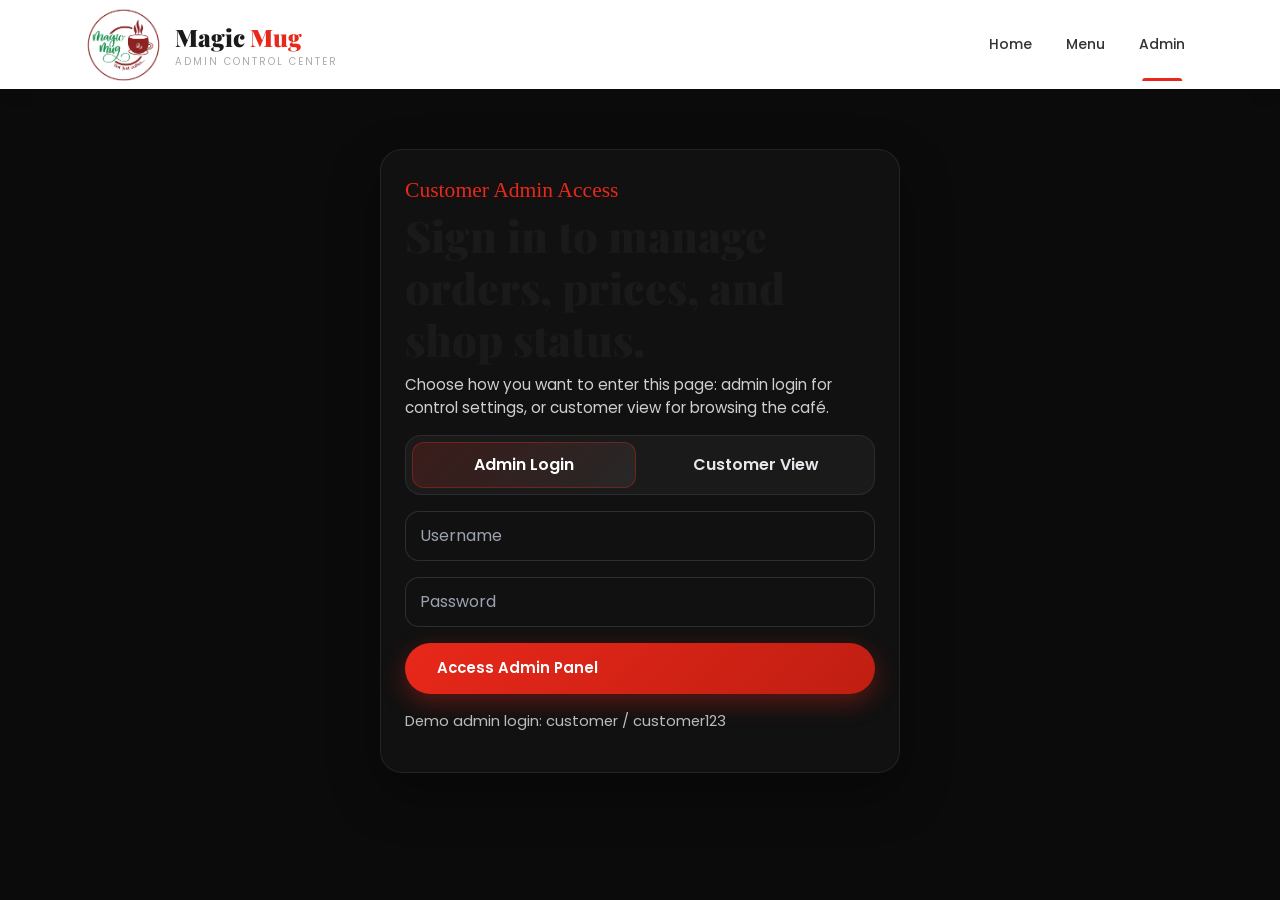
==== admin.html @ 4bcd158f "Describe changes" ====
<!DOCTYPE html>
<html lang="en">
   <head>
      <meta charset="UTF-8" />
      <meta name="viewport" content="width=device-width, initial-scale=1.0" />
      <title>Magic Mug Admin</title>
      <link rel="icon" href="./img/IMG_7950-removebg-preview.png" />
      <link href="https://fonts.googleapis.com/css2?family=Playfair+Display:wght@400;700;900&family=Poppins:wght@300;400;500;600;700&display=swap" rel="stylesheet" />
      <link href="css/bootstrap.min.css" rel="stylesheet" />
      <link href="css/style.css" rel="stylesheet" />
      <style>
         body { background: #0b0b0c; color: #f5f5f5; }
         .admin-shell { padding: 60px 0 120px; }
         .admin-card { background: rgba(18, 18, 18, 0.9); border: 1px solid rgba(255,255,255,0.08); border-radius: 22px; box-shadow: 0 20px 50px rgba(0,0,0,0.35); }
         .admin-card .card-body { padding: 24px; }
         .admin-chip { display:inline-flex; align-items:center; gap:10px; border-radius:999px; padding:10px 14px; font-weight:600; font-size:.95rem; }
         .admin-chip.open { background: rgba(74, 222, 128, 0.12); color: #d1fae5; border: 1px solid rgba(74, 222, 128, 0.35); }
         .admin-chip.closed { background: rgba(248, 113, 113, 0.14); color: #fee2e2; border: 1px solid rgba(248, 113, 113, 0.35); }
         .price-grid { display:grid; gap:14px; }
         .price-item { display:grid; grid-template-columns:1fr auto auto; gap:12px; align-items:center; background: rgba(255,255,255,0.04); border:1px solid rgba(255,255,255,0.08); border-radius:18px; padding:12px; }
         .price-item label { font-size:.92rem; color:#ddd; margin:0; }
         .price-item input { max-width:140px; border-radius:12px; border:1px solid rgba(255,255,255,0.12); background:#111; color:#fff; padding:10px 12px; }
         .order-row { display:grid; grid-template-columns:1.2fr 1fr .8fr auto; gap:10px; align-items:center; padding:12px; border:1px solid rgba(255,255,255,0.08); border-radius:16px; background: rgba(255,255,255,0.04); margin-bottom:10px; }
         .tiny-note { color:#bbb; font-size:.92rem; }
         .login-wrap { display:grid; gap:18px; }
         .login-box { max-width:520px; margin:0 auto; }
         .login-toggle { display:grid; grid-template-columns:1fr 1fr; gap:8px; padding:6px; border-radius:16px; background:rgba(255,255,255,0.04); border:1px solid rgba(255,255,255,0.08); }
         .login-toggle button { border-radius:12px; border:1px solid transparent; background:transparent; color:#e5e7eb; padding:10px 12px; font-weight:600; }
         .login-toggle button.active { background:linear-gradient(135deg, rgba(232,40,26,.16), rgba(255,255,255,.06)); border-color:rgba(232,40,26,.35); color:#fff; }
         .login-input { border-radius:14px; border:1px solid rgba(255,255,255,0.12); background:#111; color:#fff; padding:12px 14px; }
         .login-input::placeholder { color:#9ca3af; }
         .login-hint { color:#cfcfcf; font-size:.95rem; }
      </style>
   </head>
   <body>
      <nav class="navbar navbar-expand-lg" id="nav">
         <div class="container">
            <a class="navbar-brand" href="index.html">
               <div class="blogo">
                  <div class="bico"><img src="./img/IMG_7950-removebg-preview.png" alt="" /></div>
                  <div>
                     <div class="bname">Magic<span> Mug</span></div>
                     <div class="bsub">Admin Control Center</div>
                  </div>
               </div>
            </a>
            <div class="collapse navbar-collapse justify-content-end" id="navmenu">
               <ul class="navbar-nav gap-2">
                  <li class="nav-item"><a class="nav-link" href="index.html#hero">Home</a></li>
                  <li class="nav-item"><a class="nav-link" href="index.html#menu">Menu</a></li>
                  <li class="nav-item"><a class="nav-link active" href="admin.html">Admin</a></li>
               </ul>
            </div>
         </div>
      </nav>

      <section class="admin-shell">
         <div class="container">
            <div id="loginView" class="login-wrap">
               <div class="admin-card login-box">
                  <div class="card-body">
                     <span class="slbl">Customer Admin Access</span>
                     <h2 class="stitle mb-2">Sign in to manage orders, prices, and shop status.</h2>
                     <p class="login-hint mb-3">Choose how you want to enter this page: admin login for control settings, or customer view for browsing the café.</p>
                     <div class="login-toggle mb-3">
                        <button id="modeAdminBtn" class="active" type="button">Admin Login</button>
                        <button id="modeCustomerBtn" type="button">Customer View</button>
                     </div>
                     <div id="adminLoginBox">
                        <form id="loginForm" class="d-grid gap-3">
                           <input class="login-input" type="text" id="adminUsername" placeholder="Username" autocomplete="username" required />
                           <input class="login-input" type="password" id="adminPassword" placeholder="Password" autocomplete="current-password" required />
                           <button class="btn-red" type="submit">Access Admin Panel</button>
                        </form>
                        <p class="tiny-note mt-3 mb-0">Demo admin login: customer / customer123</p>
                     </div>
                     <div id="customerViewBox" hidden>
                        <p class="login-hint mb-3">Open the café storefront as a customer to browse the menu and place orders.</p>
                        <a class="btn-red d-inline-flex align-items-center" href="index.html"><i class="fas fa-store me-2"></i>Open Customer Page</a>
                     </div>
                     <p id="loginMessage" class="tiny-note mt-3 mb-0"></p>
                  </div>
               </div>
            </div>

            <div id="adminDashboard" hidden>
               <div class="d-flex justify-content-between align-items-center mb-3 flex-wrap gap-2">
                  <div>
                     <span class="slbl">Admin Dashboard</span>
                     <h2 class="stitle mb-1">Manage the shop, prices, and orders from one place.</h2>
                     <p class="mb-0" style="color:#cfcfcf;">Changes save in your browser and instantly affect the customer view on the main page.</p>
                  </div>
                  <button class="btn btn-outline-light" id="logoutBtn" type="button"><i class="fas fa-sign-out-alt"></i> Logout</button>
               </div>

               <div class="row g-4 align-items-start">
                  <div class="col-lg-8">
                     <div class="admin-card mb-4">
                        <div class="card-body">
                           <div id="statusPreview" class="admin-chip open"><i class="fas fa-store-alt"></i> <span>Shop is open for orders today</span></div>
                        </div>
                     </div>

                     <div class="admin-card mb-4">
                        <div class="card-body">
                           <h4 style="color:#fff; margin-bottom:12px;">Shop Status</h4>
                           <p class="tiny-note">Switch the storefront status instantly for customers.</p>
                           <div class="d-flex flex-wrap gap-3 mt-3">
                              <button class="btn-red" id="setOpenBtn" type="button"><i class="fas fa-check-circle"></i> Set Shop Open</button>
                              <button class="btn btn-outline-light" id="setClosedBtn" type="button"><i class="fas fa-times-circle"></i> Set Shop Closed</button>
                           </div>
                        </div>
                     </div>

                     <div class="admin-card">
                        <div class="card-body">
                           <div class="d-flex justify-content-between align-items-center mb-3 flex-wrap gap-2">
                              <div>
                                 <h4 style="color:#fff; margin-bottom:4px;">Menu Price Updates</h4>
                                 <p class="tiny-note mb-0">Update any item price and it will reflect on the menu immediately.</p>
                              </div>
                              <button class="btn btn-outline-light" id="resetPricesBtn" type="button">Reset to Default</button>
                           </div>
                           <div id="priceList" class="price-grid"></div>
                        </div>
                     </div>
                  </div>

                  <div class="col-lg-4">
                     <div class="admin-card">
                        <div class="card-body">
                           <h4 style="color:#fff; margin-bottom:6px;">Recent Orders</h4>
                           <p class="tiny-note">Orders are saved in your browser so you can review them from this panel.</p>
                           <div id="ordersList" class="mt-3"></div>
                        </div>
                     </div>
                  </div>
               </div>
            </div>
         </div>
      </section>

      <script src="js/bootstrap.bundle.min.js"></script>
      <script>
         const MENU_ITEMS = [
            { key: 'classic-smash-burger', title: 'Classic Smash Burger', defaultPrice: 14.99 },
            { key: 'margherita-royale', title: 'Margherita Royale', defaultPrice: 19.99 },
            { key: 'nashville-hot-chicken', title: 'Nashville Hot Chicken', defaultPrice: 12.99 },
            { key: 'loaded-fajita-wrap', title: 'Loaded Fajita Wrap', defaultPrice: 10.99 },
            { key: 'nutella-lava-cake', title: 'Nutella Lava Cake', defaultPrice: 8.99 },
            { key: 'truffle-mushroom-pasta', title: 'Truffle Mushroom Pasta', defaultPrice: 16.99 }
         ];
         const MENU_PRICE_KEY = 'magicMugMenuPrices';
         const SHOP_STATUS_KEY = 'magicMugShopStatus';
         const ORDERS_KEY = 'magicMugOrders';
         const ADMIN_SESSION_KEY = 'magicMugAdminSession';
         const ADMIN_CREDENTIALS = { username: 'customer', password: 'customer123' };

         function getMenuPrices() {
            try { return JSON.parse(localStorage.getItem(MENU_PRICE_KEY) || '{}'); } catch (e) { return {}; }
         }

         function saveMenuPrices(prices) {
            localStorage.setItem(MENU_PRICE_KEY, JSON.stringify(prices));
         }

         function updateStatusUI() {
            const status = localStorage.getItem(SHOP_STATUS_KEY) || 'open';
            const preview = document.getElementById('statusPreview');
            const open = status === 'open';
            preview.className = 'admin-chip ' + (open ? 'open' : 'closed');
            preview.innerHTML = '<i class="fas ' + (open ? 'fa-store-alt' : 'fa-door-closed') + '"></i> <span>' + (open ? 'Shop is open for orders today' : 'Shop is currently closed') + '</span>';
         }

         function isAdminLoggedIn() {
            return localStorage.getItem(ADMIN_SESSION_KEY) === 'true';
         }

         function showAdminPanel(show) {
            document.getElementById('loginView').hidden = show;
            document.getElementById('adminDashboard').hidden = !show;
         }

         function setMode(mode) {
            const adminBox = document.getElementById('adminLoginBox');
            const customerBox = document.getElementById('customerViewBox');
            const adminBtn = document.getElementById('modeAdminBtn');
            const customerBtn = document.getElementById('modeCustomerBtn');

            const isAdmin = mode === 'admin';
            adminBox.hidden = !isAdmin;
            customerBox.hidden = isAdmin;
            adminBtn.classList.toggle('active', isAdmin);
            customerBtn.classList.toggle('active', !isAdmin);
         }

         function handleLogin(event) {
            event.preventDefault();
            const username = document.getElementById('adminUsername').value.trim();
            const password = document.getElementById('adminPassword').value;
            const message = document.getElementById('loginMessage');

            if (username === ADMIN_CREDENTIALS.username && password === ADMIN_CREDENTIALS.password) {
               localStorage.setItem(ADMIN_SESSION_KEY, 'true');
               message.textContent = 'Access granted. Welcome back to the admin panel.';
               message.style.color = '#bbf7d0';
               showAdminPanel(true);
               updateStatusUI();
               renderPriceControls();
               renderOrders();
            } else {
               message.textContent = 'Incorrect username or password. Try customer / customer123.';
               message.style.color = '#fecaca';
            }
         }

         function logoutAdmin() {
            localStorage.removeItem(ADMIN_SESSION_KEY);
            document.getElementById('loginForm').reset();
            document.getElementById('loginMessage').textContent = '';
            showAdminPanel(false);
         }

         function renderPriceControls() {
            const prices = getMenuPrices();
            const priceList = document.getElementById('priceList');
            priceList.innerHTML = MENU_ITEMS.map(function(item) {
               const current = prices[item.key] ?? item.defaultPrice;
               return '<div class="price-item">' +
                  '<div><label for="price-' + item.key + '">' + item.title + '</label><div class="tiny-note">Default: $' + item.defaultPrice.toFixed(2) + '</div></div>' +
                  '<input type="number" min="1" step="0.01" id="price-' + item.key + '" value="' + current.toFixed(2) + '" />' +
                  '<button class="btn btn-outline-light btn-sm" type="button" onclick="saveSinglePrice(\'' + item.key + '\')">Save</button>' +
                  '</div>';
            }).join('');
         }

         function saveSinglePrice(key) {
            const input = document.getElementById('price-' + key);
            if (!input) return;
            const val = Number(input.value);
            const prices = getMenuPrices();
            prices[key] = isNaN(val) ? 0 : val;
            saveMenuPrices(prices);
            renderPriceControls();
            window.location.reload();
         }

         function renderOrders() {
            let orders = [];
            try { orders = JSON.parse(localStorage.getItem(ORDERS_KEY) || '[]'); } catch (e) {}
            const ordersList = document.getElementById('ordersList');
            if (!orders.length) {
               ordersList.innerHTML = '<div class="tiny-note">No orders yet. Once a customer checks out, the order will appear here.</div>';
               return;
            }
            ordersList.innerHTML = orders.map(function(order) {
               return '<div class="order-row">' +
                  '<div><strong>' + order.name + '</strong><div class="tiny-note">' + order.email + '</div></div>' +
                  '<div><div class="tiny-note">Order ID ' + order.id + '</div><div class="tiny-note">' + order.createdAt + '</div></div>' +
                  '<div><strong>$' + Number(order.total || 0).toFixed(2) + '</strong><div class="tiny-note">' + order.items.length + ' item(s)</div></div>' +
                  '<span class="admin-chip open" style="padding:6px 10px; font-size:.82rem;">Ready</span>' +
                  '</div>';
            }).join('');
         }

         document.getElementById('modeAdminBtn').addEventListener('click', function() { setMode('admin'); });
         document.getElementById('modeCustomerBtn').addEventListener('click', function() { setMode('customer'); });
         document.getElementById('loginForm').addEventListener('submit', handleLogin);
         document.getElementById('logoutBtn').addEventListener('click', logoutAdmin);

         document.getElementById('setOpenBtn').addEventListener('click', function() {
            localStorage.setItem(SHOP_STATUS_KEY, 'open');
            updateStatusUI();
         });

         document.getElementById('setClosedBtn').addEventListener('click', function() {
            localStorage.setItem(SHOP_STATUS_KEY, 'closed');
            updateStatusUI();
         });

         document.getElementById('resetPricesBtn').addEventListener('click', function() {
            localStorage.removeItem(MENU_PRICE_KEY);
            renderPriceControls();
         });

         setMode('admin');
         showAdminPanel(isAdminLoggedIn());
         updateStatusUI();
         renderPriceControls();
         renderOrders();
      </script>
   </body>
</html>
---- css/style.css ----
:root {
  --primary: #e8281a;
  --secondary: #f6a623;
  --dark: #1a1a1a;
  --green: #2d6a4f;
  --cream: #fff8f0;
  --cream2: #fef0dc;
  --light: #f9f5f0;
  --shadow: 0 8px 40px rgba(0, 0, 0, 0.1);
  --shadow-lg: 0 20px 60px rgba(0, 0, 0, 0.18);
}
* {
  margin: 0;
  padding: 0;
  box-sizing: border-box;
}
html {
  scroll-behavior: smooth;
}
body {
  font-family: "Poppins", sans-serif;
  color: #444;
  background: #fff;
  overflow-x: hidden;
}
h1,
h2,
h3,
h4,
h5 {
  font-family: "Playfair Display", serif;
  color: var(--dark);
}
a {
  text-decoration: none;
  transition: all 0.3s;
}
img {
  max-width: 100%;
}
::-webkit-scrollbar {
  width: 5px;
}
::-webkit-scrollbar-thumb {
  background: var(--primary);
  border-radius: 10px;
}

/* ===================== TOP BAR ===================== */
#topbar {
  background: #111;
  padding: 8px 0;
  font-size: 0.82rem;
}
#topbar span {
  color: white;
  margin-right: 16px;
}
#topbar span i {
  color: var(--secondary);
  margin-right: 5px;
}
#topbar .tsoc a {
  width: 27px;
  height: 27px;
  border-radius: 50%;
  background: rgba(255, 255, 255, 0.08);
  display: inline-flex;
  align-items: center;
  justify-content: center;
  color: #bbb;
  font-size: 0.75rem;
  margin-left: 5px;
  transition: 0.3s;
}
#topbar .tsoc a:hover {
  background: var(--primary);
  color: #fff;
}
.ttag {
  background: var(--primary);
  color: #fff;
  padding: 2px 10px;
  border-radius: 20px;
  font-size: 0.7rem;
  font-weight: 600;
  text-transform: uppercase;
}

/* ===================== NAVBAR ===================== */
#nav {
  background: #fff;
  position: sticky;
  top: 0;
  z-index: 990;
  box-shadow: 0 2px 20px rgba(0, 0, 0, 0.07);
  transition: 0.4s;
}
#nav.scrolled {
  box-shadow: 0 4px 30px rgba(0, 0, 0, 0.14);
}
.blogo {
  display: flex;
  align-items: center;
  gap: 10px;
}
.bico {
  width: 83px;
  height: 46px;

  
  display: flex;
  align-items: center;
  justify-content: center;
  font-size: 1.3rem;
 
}
.bname {
  font-family: "Playfair Display", serif;
  font-size: 1.5rem;
  font-weight: 900;
  color: var(--dark);
}
.bname span {
  color: var(--primary);
}
.bsub {
  font-size: 0.62rem;
  text-transform: uppercase;
  letter-spacing: 2px;
  color: #aaa;
}
.navbar-nav .nav-link {
  font-size: 0.87rem;
  font-weight: 500;
  color: #333 !important;
  padding: 26px 13px !important;
  position: relative;
}
.navbar-nav .nav-link::after {
  content: "";
  position: absolute;
  bottom: 0;
  left: 50%;
  transform: translateX(-50%);
  width: 0;
  height: 3px;
  background: var(--primary);
  border-radius: 3px 3px 0 0;
  transition: 0.3s;
}
.navbar-nav .nav-link:hover::after,
.navbar-nav .nav-link.active::after {
  width: 55%;
}
.navbar-nav .nav-link:hover {
  color: var(--primary) !important;
}
/* FIX 1 â€” Search btn in navbar */
#navSearchBtn {
  background: none;
  border: none;
  cursor: pointer;
  color: #555;
  font-size: 1rem;
  padding: 8px 10px;
  border-radius: 8px;
  transition: 0.3s;
}
#navSearchBtn:hover {
  background: rgba(232, 40, 26, 0.08);
  color: var(--primary);
}
.nav-cta {
  background: linear-gradient(135deg, var(--primary), #c01e12);
  color: #fff !important;
  border-radius: 8px;
  padding: 10px 20px !important;
  font-size: 0.84rem !important;
  font-weight: 600 !important;
  box-shadow: 0 4px 15px rgba(232, 40, 26, 0.3);
  margin-left: 6px;
}
.nav-cta::after {
  display: none !important;
}
.nav-cta:hover {
  transform: translateY(-2px);
  box-shadow: 0 8px 22px rgba(232, 40, 26, 0.4);
}

/* ===================== SECTION COMMONS ===================== */
section {
  padding: 88px 0;
}
.slbl {
  font-family: "Dancing Script", cursive;
  font-size: 1.35rem;
  color: var(--primary);
  display: block;
  margin-bottom: 4px;
}
.stitle {
  font-size: clamp(1.9rem, 4vw, 2.7rem);
  font-weight: 900;
  line-height: 1.2;
  margin-bottom: 12px;
}
.stitle span {
  color: var(--primary);
}
.sline {
  width: 58px;
  height: 4px;
  border-radius: 4px;
  background: linear-gradient(90deg, var(--primary), var(--secondary));
  margin: 0 auto 12px;
}
.sline.lft {
  margin-left: 0;
}
.sdesc {
  color: #777;
  font-size: 0.93rem;
  line-height: 1.8;
}
.btn-red {
  background: linear-gradient(135deg, var(--primary), #c01e12);
  color: #fff;
  border: none;
  border-radius: 50px;
  padding: 14px 32px;
  font-weight: 600;
  font-size: 0.93rem;
  box-shadow: 0 8px 24px rgba(232, 40, 26, 0.35);
  transition: 0.3s;
  display: inline-flex;
  align-items: center;
  gap: 9px;
  cursor: pointer;
  font-family: "Poppins", sans-serif;
}
.btn-red:hover {
  transform: translateY(-3px);
  box-shadow: 0 14px 34px rgba(232, 40, 26, 0.45);
  color: #fff;
}

/* ===================== HERO ===================== */
#hero {
  background: var(--cream);
  min-height: 92vh;
  display: flex;
  align-items: center;
  position: relative;
  overflow: hidden;
}
.hbgtxt {
  position: absolute;
  top: 50%;
  left: 50%;
  transform: translate(-50%, -50%);
  font-size: 22vw;
  font-weight: 900;
  font-family: "Playfair Display", serif;
  color: rgba(0, 0, 0, 0.04);
  pointer-events: none;
  white-space: nowrap;
}
.hs {
  position: absolute;
  border-radius: 50%;
}
.hs1 {
  width: 480px;
  height: 480px;
  background: radial-gradient(circle, rgba(232, 40, 26, 0.07), transparent 70%);
  top: -90px;
  right: -80px;
  animation: fsh 8s ease-in-out infinite;
}
.hs2 {
  width: 280px;
  height: 280px;
  background: radial-gradient(
    circle,
    rgba(246, 166, 35, 0.09),
    transparent 70%
  );
  bottom: -50px;
  left: 8%;
  animation: fsh 10s ease-in-out infinite reverse;
}
@keyframes fsh {
  0%,
  100% {
    transform: translateY(0);
  }
  50% {
    transform: translateY(-28px);
  }
}
.hbadge {
  display: inline-flex;
  align-items: center;
  gap: 8px;
  background: #fff;
  border-radius: 30px;
  padding: 6px 16px 6px 6px;
  box-shadow: 0 4px 20px rgba(0, 0, 0, 0.1);
  margin-bottom: 22px;
}
.hbadge .hbi {
  width: 30px;
  height: 30px;
  border-radius: 50%;
  background: linear-gradient(135deg, var(--primary), var(--secondary));
  display: flex;
  align-items: center;
  justify-content: center;
  color: #fff;
  font-size: 0.78rem;
}
.hbadge span {
  font-size: 0.76rem;
  font-weight: 600;
  color: var(--dark);
}
.htitle {
  font-size: clamp(2.7rem, 6vw, 4.8rem);
  font-weight: 900;
  line-height: 1.1;
  margin-bottom: 18px;
}
.htitle .hl {
  color: var(--primary);
  position: relative;
  display: inline-block;
}
.htitle .hl::before {
  content: "";
  position: absolute;
  bottom: 2px;
  left: 0;
  right: 0;
  height: 7px;
  background: rgba(232, 40, 26, 0.14);
  border-radius: 4px;
  z-index: -1;
}
.hdesc {
  font-size: 1rem;
  color: #666;
  line-height: 1.8;
  max-width: 470px;
  margin-bottom: 30px;
}
/* FIX 2 â€” Video play button */
.btn-play {
  display: inline-flex;
  align-items: center;
  gap: 12px;
  color: var(--dark);
  font-weight: 600;
  font-size: 0.9rem;
  padding: 10px 16px;
  transition: 0.3s;
  cursor: pointer;
}
.btn-play .pico {
  width: 48px;
  height: 48px;
  border-radius: 50%;
  background: #fff;
  display: flex;
  align-items: center;
  justify-content: center;
  box-shadow: 0 6px 20px rgba(0, 0, 0, 0.12);
  color: var(--primary);
  font-size: 0.95rem;
  transition: 0.3s;
  flex-shrink: 0;
}
.btn-play:hover .pico {
  background: var(--primary);
  color: #fff;
  transform: scale(1.1);
}
.btn-play:hover {
  color: var(--primary);
}
.hstats {
  display: flex;
  gap: 20px;
  flex-wrap: wrap;
  margin-top: 32px;
}
.hstat .snum {
  font-family: "Playfair Display", serif;
  font-size: 1.9rem;
  font-weight: 900;
  color: var(--dark);
  display: block;
  line-height: 1;
}
.hstat .snum em {
  color: var(--primary);
  font-style: normal;
}
.hstat small {
  font-size: 0.7rem;
  color: #aaa;
  text-transform: uppercase;
  letter-spacing: 1px;
}
.sdiv {
  width: 1px;
  background: #ddd;
  height: 38px;
  align-self: center;
}
.hcircle {
  width: 480px;
  height: 480px;
  border-radius: 50%;
  background: radial-gradient(circle at 40% 40%, #fff8f0, #ffe5c8);
  display: flex;
  align-items: center;
  justify-content: center;
  margin: 0 auto;
  position: relative;
  box-shadow: 0 28px 76px rgba(232, 40, 26, 0.14);
}
.hcircle img {
  width: 90%;
  height: 90%;
  object-fit: cover;
  border-radius: 50%;
}
.fcard {
  position: absolute;
  background: #fff;
  border-radius: 11px;
  padding: 10px 15px;
  box-shadow: var(--shadow);
  display: flex;
  align-items: center;
  gap: 9px;
}
.fcard.fc1 {
  top: 55px;
  left: -15px;
  animation: fltc 4s ease-in-out infinite;
}
.fcard.fc2 {
  bottom: 75px;
  right: -25px;
  animation: fltc 4s ease-in-out infinite 1.5s;
}
.fcard.fc3 {
  top: 38%;
  right: -45px;
  animation: fltc 4s ease-in-out infinite 0.8s;
}
@keyframes fltc {
  0%,
  100% {
    transform: translateY(0);
  }
  50% {
    transform: translateY(-9px);
  }
}
.fcoi {
  width: 34px;
  height: 34px;
  border-radius: 8px;
  display: flex;
  align-items: center;
  justify-content: center;
  font-size: 0.95rem;
}
.fcoi.r {
  background: rgba(232, 40, 26, 0.11);
  color: var(--primary);
}
.fcoi.y {
  background: rgba(246, 166, 35, 0.14);
  color: var(--secondary);
}
.fcoi.g {
  background: rgba(45, 106, 79, 0.11);
  color: var(--green);
}
.fcnum {
  font-weight: 700;
  font-size: 0.92rem;
  color: var(--dark);
  display: block;
  line-height: 1;
}
.fcsm {
  font-size: 0.66rem;
  color: #999;
}

/* ===================== MARQUEE ===================== */
.mqsec {
  background: var(--primary);
  padding: 13px 0;
  overflow: hidden;
}
.mqtrack {
  display: flex;
  gap: 38px;
  white-space: nowrap;
  animation: mqrun 22s linear infinite;
}
.mqitem {
  display: inline-flex;
  align-items: center;
  gap: 10px;
  color: #fff;
  font-size: 0.86rem;
  font-weight: 500;
}
.mqitem i {
  color: rgba(255, 255, 255, 0.55);
  font-size: 0.55rem;
}
@keyframes mqrun {
  from {
    transform: translateX(0);
  }
  to {
    transform: translateX(-50%);
  }
}

/* ===================== CATEGORY ===================== */
#category {
  background: var(--cream);
}
.catcard {
  background: #fff;
  border-radius: 15px;
  padding: 22px 14px;
  text-align: center;
  cursor: pointer;
  transition: 0.4s;
  box-shadow: 0 4px 18px rgba(0, 0, 0, 0.06);
  border: 2px solid transparent;
}
.catcard:hover,
.catcard.active {
  transform: translateY(-7px);
  box-shadow: 0 14px 38px rgba(232, 40, 26, 0.14);
  border-color: var(--primary);
}
.catimg {
  width: 86px;
  height: 86px;
  border-radius: 50%;
  object-fit: cover;
  margin: 0 auto 12px;
  display: block;
  transition: 0.4s;
}
.catcard:hover .catimg {
  transform: scale(1.1) rotate(-4deg);
}
.catnm {
  font-size: 0.86rem;
  font-weight: 600;
  color: var(--dark);
  margin-bottom: 3px;
}
.catct {
  font-size: 0.73rem;
  color: #bbb;
}

/* ===================== ABOUT ===================== */
#about {
  background: #fff;
}
.astack {
  position: relative;
}
.amain {
  border-radius: 18px;
  overflow: hidden;
  box-shadow: var(--shadow-lg);
}
.amain img {
  width: 100%;
  height: 440px;
  object-fit: cover;
  display: block;
}
.asm {
  position: absolute;
  bottom: -26px;
  right: -26px;
  width: 170px;
  height: 170px;
  border-radius: 14px;
  overflow: hidden;
  border: 5px solid #fff;
  box-shadow: var(--shadow);
}
.asm img {
  width: 100%;
  height: 100%;
  object-fit: cover;
}
.aexp {
  position: absolute;
  top: 28px;
  left: -16px;
  background: var(--primary);
  color: #fff;
  border-radius: 14px;
  padding: 18px 22px;
  text-align: center;
  box-shadow: 0 10px 28px rgba(232, 40, 26, 0.4);
}
.aexp .anum {
  font-family: "Playfair Display", serif;
  font-size: 2.3rem;
  font-weight: 900;
  line-height: 1;
  display: block;
}
.aexp small {
  font-size: 0.7rem;
  opacity: 0.9;
}
.fti {
  display: flex;
  align-items: flex-start;
  gap: 13px;
  margin-bottom: 18px;
}
.ftico {
  width: 46px;
  height: 46px;
  border-radius: 11px;
  flex-shrink: 0;
  display: flex;
  align-items: center;
  justify-content: center;
  font-size: 1.15rem;
  transition: 0.3s;
}
.ftico.r {
  background: rgba(232, 40, 26, 0.1);
  color: var(--primary);
}
.ftico.y {
  background: rgba(246, 166, 35, 0.11);
  color: var(--secondary);
}
.ftico.g {
  background: rgba(45, 106, 79, 0.1);
  color: var(--green);
}
.fti:hover .ftico {
  transform: scale(1.1);
}
.fti h6 {
  font-size: 0.9rem;
  font-weight: 700;
  color: var(--dark);
  margin-bottom: 2px;
  font-family: "Poppins", sans-serif;
}
.fti p {
  font-size: 0.8rem;
  color: #888;
  margin: 0;
  line-height: 1.6;
}

/* ===================== MENU ===================== */
#menu {
  background: var(--light);
}
/* FIX 3 â€” Filter buttons */
.filtbtn {
  border: 2px solid #e5e5e5;
  background: #fff;
  border-radius: 50px;
  padding: 8px 20px;
  font-size: 0.84rem;
  font-weight: 600;
  color: #666;
  cursor: pointer;
  transition: 0.3s;
  margin: 3px;
  font-family: "Poppins", sans-serif;
}
.filtbtn.active,
.filtbtn:hover {
  background: var(--primary);
  border-color: var(--primary);
  color: #fff;
  box-shadow: 0 5px 18px rgba(232, 40, 26, 0.24);
}
.mwrap {
  transition: 0.35s;
}
.mwrap.gone {
  display: none !important;
}
.mcard {
  background: #fff;
  border-radius: 18px;
  overflow: hidden;
  transition: 0.4s;
  box-shadow: 0 4px 22px rgba(0, 0, 0, 0.07);
  cursor: pointer;
}
.mcard:hover {
  transform: translateY(-9px);
  box-shadow: 0 18px 48px rgba(0, 0, 0, 0.13);
}
.mimg {
  position: relative;
  overflow: hidden;
  height: 215px;
  background: var(--cream2);
}
.mimg img {
  width: 100%;
  height: 100%;
  object-fit: cover;
  transition: 0.5s;
}
.mcard:hover .mimg img {
  transform: scale(1.09);
}
.mbdg {
  position: absolute;
  top: 13px;
  left: 13px;
  background: var(--primary);
  color: #fff;
  border-radius: 7px;
  padding: 3px 11px;
  font-size: 0.7rem;
  font-weight: 700;
}
.mbdg.new {
  background: var(--green);
}
.mbdg.hot {
  background: var(--secondary);
  color: var(--dark);
}
/* FIX 4 â€” Heart & Plus buttons stop propagation */
.mhrt {
  position: absolute;
  top: 13px;
  right: 13px;
  width: 33px;
  height: 33px;
  border-radius: 50%;
  background: #fff;
  display: flex;
  align-items: center;
  justify-content: center;
  color: #ccc;
  cursor: pointer;
  transition: 0.3s;
  box-shadow: 0 2px 9px rgba(0, 0, 0, 0.1);
}
.mhrt:hover {
  color: var(--primary);
  transform: scale(1.18);
}
.mbody {
  padding: 18px;
}
.mcat {
  font-size: 0.7rem;
  font-weight: 600;
  color: var(--secondary);
  text-transform: uppercase;
  letter-spacing: 1px;
  margin-bottom: 5px;
}
.mtit {
  font-size: 1.05rem;
  font-weight: 700;
  margin-bottom: 5px;
  font-family: "Playfair Display", serif;
}
.mdesc {
  font-size: 0.78rem;
  color: #aaa;
  margin-bottom: 13px;
  line-height: 1.5;
}
.mfoot {
  display: flex;
  align-items: center;
  justify-content: space-between;
}
.mprice {
  font-size: 1.25rem;
  font-weight: 800;
  color: var(--primary);
  font-family: "Playfair Display", serif;
}
.mprice small {
  font-size: 0.72rem;
  font-weight: 400;
  color: #ccc;
  text-decoration: line-through;
  margin-left: 5px;
}
.mstars {
  font-size: 0.73rem;
  color: var(--secondary);
}
/* FIX 4 â€” Plus button opens detail popup */
.madd {
  width: 36px;
  height: 36px;
  border-radius: 50%;
  background: linear-gradient(135deg, var(--primary), #c01e12);
  border: none;
  color: #fff;
  font-size: 1rem;
  display: flex;
  align-items: center;
  justify-content: center;
  cursor: pointer;
  transition: 0.3s;
  box-shadow: 0 4px 11px rgba(232, 40, 26, 0.28);
}
.madd:hover {
  transform: scale(1.15) rotate(90deg);
}

/* ===================== SPECIAL OFFER ===================== */
#special {
  background: linear-gradient(135deg, #1a0000 0%, #2d0000 100%);
  position: relative;
  overflow: hidden;
}
.spbg {
  position: absolute;
  inset: 0;
  pointer-events: none;
  opacity: 0.03;
  background: repeating-linear-gradient(
    45deg,
    #fff 0,
    #fff 1px,
    transparent 0,
    transparent 50%
  );
  background-size: 40px 40px;
}
.sptag {
  display: inline-block;
  background: var(--secondary);
  color: var(--dark);
  border-radius: 6px;
  padding: 4px 15px;
  font-size: 0.76rem;
  font-weight: 700;
  text-transform: uppercase;
  letter-spacing: 2px;
  margin-bottom: 14px;
}
.sptitle {
  font-size: clamp(2.3rem, 5vw, 3.8rem);
  font-weight: 900;
  color: #fff;
  line-height: 1.1;
}
.sptitle span {
  color: var(--secondary);
}
.spdesc {
  color: rgba(255, 255, 255, 0.62);
  margin: 18px 0;
  font-size: 0.93rem;
  line-height: 1.8;
}
.cdwrap {
  display: flex;
  gap: 14px;
  margin: 26px 0;
}
.cditem {
  text-align: center;
  background: rgba(255, 255, 255, 0.07);
  border: 1px solid rgba(255, 255, 255, 0.11);
  border-radius: 11px;
  padding: 13px 18px;
  min-width: 72px;
}
.cdnum {
  font-family: "Playfair Display", serif;
  font-size: 2.1rem;
  font-weight: 900;
  color: #fff;
  display: block;
  line-height: 1;
}
.cdlbl {
  font-size: 0.63rem;
  text-transform: uppercase;
  letter-spacing: 1px;
  color: rgba(255, 255, 255, 0.48);
  margin-top: 3px;
  display: block;
}
.spimgw {
  position: relative;
  text-align: center;
}
.spglow {
  position: absolute;
  top: 50%;
  left: 50%;
  transform: translate(-50%, -50%);
  width: 360px;
  height: 360px;
  border-radius: 50%;
  background: radial-gradient(
    circle,
    rgba(246, 166, 35, 0.24),
    transparent 70%
  );
}
.spimgw img {
  position: relative;
  z-index: 2;
  width: 100%;
  max-width: 440px;
  filter: drop-shadow(0 28px 56px rgba(246, 166, 35, 0.28));
  animation: fltimg 5s ease-in-out infinite;
}
@keyframes fltimg {
  0%,
  100% {
    transform: translateY(0);
  }
  50% {
    transform: translateY(-17px);
  }
}
.sppbdg {
  position: absolute;
  top: 18px;
  left: 18px;
  z-index: 3;
  background: var(--primary);
  color: #fff;
  width: 86px;
  height: 86px;
  border-radius: 50%;
  display: flex;
  flex-direction: column;
  align-items: center;
  justify-content: center;
  text-align: center;
  box-shadow: 0 8px 24px rgba(232, 40, 26, 0.5);
  animation: plsbdg 2.5s ease-in-out infinite;
}
@keyframes plsbdg {
  0%,
  100% {
    transform: scale(1);
  }
  50% {
    transform: scale(1.06);
    box-shadow: 0 12px 34px rgba(232, 40, 26, 0.7);
  }
}
.sppbdg .old {
  font-size: 0.68rem;
  text-decoration: line-through;
  opacity: 0.7;
}
.sppbdg .np {
  font-size: 1.25rem;
  font-weight: 900;
}

/* ===================== GALLERY ===================== */
#gallery {
  background: var(--light);
}
.ggrid {
  display: grid;
  grid-template-columns: repeat(3, 1fr);
  grid-template-rows: repeat(2, 215px);
  gap: 13px;
}
.gitem {
  border-radius: 14px;
  overflow: hidden;
  position: relative;
  cursor: pointer;
}
.gitem:first-child {
  grid-row: span 2;
}
.gitem img {
  width: 100%;
  height: 100%;
  object-fit: cover;
  transition: 0.5s;
}
.gitem:hover img {
  transform: scale(1.08);
}
.gover {
  position: absolute;
  inset: 0;
  background: linear-gradient(to top, rgba(0, 0, 0, 0.76), transparent 60%);
  opacity: 0;
  transition: 0.4s;
  display: flex;
  align-items: flex-end;
  padding: 18px;
}
.gitem:hover .gover {
  opacity: 1;
}
.gover span {
  color: #fff;
  font-weight: 600;
  font-size: 0.88rem;
}
.gover i {
  color: var(--secondary);
  margin-right: 5px;
}

/* ===================== HISTORY â€” FIX 8 ===================== */
#history {
  background: var(--cream);
}
.timeline {
  position: relative;
  padding: 18px 0;
}
.timeline::before {
  content: "";
  position: absolute;
  left: 50%;
  transform: translateX(-50%);
  width: 2px;
  background: linear-gradient(to bottom, var(--primary), var(--secondary));
  top: 0;
  bottom: 0;
}
/* Grid: left-col | dot-col | right-col */
.tli {
  display: grid;
  grid-template-columns: 1fr 36px 1fr;
  margin-bottom: 50px;
  align-items: start;
}
.tl-left {
  padding-right: 32px;
  text-align: right;
}
.tl-center {
  display: flex;
  justify-content: center;
  padding-top: 5px;
}
.tl-right {
  padding-left: 32px;
  text-align: left;
}
/* ODD â†’ show LEFT text, hide RIGHT */
.tli:nth-child(odd) .tl-right {
  visibility: hidden;
}
/* EVEN â†’ hide LEFT, show RIGHT */
.tli:nth-child(even) .tl-left {
  visibility: hidden;
}
.tldot {
  width: 18px;
  height: 18px;
  border-radius: 50%;
  background: var(--primary);
  border: 4px solid #fff;
  box-shadow: 0 0 0 3px rgba(232, 40, 26, 0.3);
  flex-shrink: 0;
}
.tlyear {
  font-family: "Dancing Script", cursive;
  color: var(--primary);
  font-size: 1.15rem;
  margin-bottom: 3px;
}
.tl-left h5,
.tl-right h5 {
  font-size: 1.05rem;
  font-weight: 700;
  margin-bottom: 7px;
  font-family: "Playfair Display", serif;
  color: var(--dark);
}
.tl-left p,
.tl-right p {
  font-size: 0.83rem;
  color: #888;
  line-height: 1.7;
  margin: 0;
}
@media (max-width: 767px) {
  .timeline::before {
    left: 16px;
  }
  .tli {
    grid-template-columns: 32px 1fr;
    gap: 0;
  }
  .tl-left {
    display: none;
  }
  .tl-right {
    display: block !important;
    visibility: visible !important;
    padding-left: 18px;
    text-align: left;
  }
  .tl-center {
    padding-top: 5px;
  }
  .tli:nth-child(even) .tl-left {
    display: none;
  }
  .tli:nth-child(odd) .tl-right {
    visibility: visible !important;
  }
}

/* ===================== CHEFS ===================== */
#chefs {
  background: #fff;
}
.chcard {
  border-radius: 18px;
  overflow: hidden;
  background: #fff;
  transition: 0.4s;
  box-shadow: 0 4px 18px rgba(0, 0, 0, 0.07);
}
.chcard:hover {
  transform: translateY(-9px);
  box-shadow: var(--shadow-lg);
}
.chimg {
  position: relative;
  overflow: hidden;
  height: 268px;
  background: var(--cream2);
}
.chimg img {
  width: 100%;
  height: 100%;
  object-fit: cover;
  object-position: top;
  transition: 0.5s;
}
.chcard:hover .chimg img {
  transform: scale(1.05);
}
.chsoc {
  position: absolute;
  bottom: -50px;
  left: 0;
  right: 0;
  display: flex;
  justify-content: center;
  gap: 7px;
  transition: 0.4s;
  padding: 10px 0;
  background: linear-gradient(to top, rgba(0, 0, 0, 0.7), transparent);
}
.chcard:hover .chsoc {
  bottom: 0;
}
.chsoc a {
  width: 33px;
  height: 33px;
  border-radius: 50%;
  background: rgba(255, 255, 255, 0.2);
  display: flex;
  align-items: center;
  justify-content: center;
  color: #fff;
  font-size: 0.78rem;
  transition: 0.3s;
}
.chsoc a:hover {
  background: var(--primary);
}
.chbody {
  padding: 18px;
  text-align: center;
}
.chnm {
  font-size: 1.05rem;
  font-weight: 700;
  margin-bottom: 2px;
}
.chrole {
  font-size: 0.78rem;
  color: var(--primary);
  font-weight: 600;
  text-transform: uppercase;
  letter-spacing: 0.8px;
}
.chexp {
  font-size: 0.76rem;
  color: #bbb;
  margin-top: 5px;
}

/* ===================== HOURS ===================== */
#hours {
  background: linear-gradient(135deg, var(--green), #1a4a35);
  position: relative;
  overflow: hidden;
}
.hrsbg {
  position: absolute;
  inset: 0;
  opacity: 0.05;
  background: repeating-linear-gradient(
    45deg,
    #fff 0,
    #fff 1px,
    transparent 0,
    transparent 50%
  );
  background-size: 28px 28px;
}
.hrscard {
  background: rgba(255, 255, 255, 0.08);
  border: 1px solid rgba(255, 255, 255, 0.14);
  border-radius: 18px;
  padding: 28px;
}
.hrsrow {
  display: flex;
  justify-content: space-between;
  align-items: center;
  padding: 13px 0;
  border-bottom: 1px solid rgba(255, 255, 255, 0.09);
}
.hrsrow:last-child {
  border: none;
}
.hrsday {
  color: rgba(255, 255, 255, 0.78);
  font-size: 0.9rem;
  font-weight: 500;
}
.hrstime {
  width: 190px;
  color: #fff;
  font-weight: 700;
  font-size: 0.9rem;
}
.hdot {
  width: 7px;
  height: 7px;
  border-radius: 50%;
}
.hdot.on {
  background: #4ade80;
  box-shadow: 0 0 7px #4ade80;
}
.hdot.off {
  background: #ff6b6b;
}
.hrscta {
  background: var(--primary);
  border-radius: 18px;
  padding: 28px;
  text-align: center;
  box-shadow: 0 18px 48px rgba(232, 40, 26, 0.4);
}
.hrscta h4 {
  color: #fff;
  font-size: 1.4rem;
  font-weight: 800;
}
.hrscta p {
  color: rgba(255, 255, 255, 0.78);
  font-size: 0.86rem;
  margin: 9px 0 18px;
}
.btnw {
  background: #fff;
  color: var(--primary);
  border-radius: 50px;
  padding: 11px 28px;
  font-weight: 700;
  font-size: 0.88rem;
  display: inline-block;
  transition: 0.3s;
}
.btnw:hover {
  transform: translateY(-3px);
  box-shadow: 0 10px 24px rgba(0, 0, 0, 0.2);
  color: var(--primary);
}

/* ===================== TESTIMONIALS ===================== */
#testimonials {
  background: #fff;
}
.tescard {
  background: var(--cream);
  border-radius: 18px;
  padding: 28px;
  position: relative;
  overflow: hidden;
  transition: 0.4s;
}
.tescard:hover {
  transform: translateY(-5px);
  box-shadow: var(--shadow);
}
.tesq {
  position: absolute;
  top: 18px;
  right: 22px;
  font-size: 4.5rem;
  color: rgba(232, 40, 26, 0.07);
  font-family: "Playfair Display", serif;
  line-height: 1;
}
.tess {
  color: var(--secondary);
  font-size: 0.83rem;
  margin-bottom: 12px;
}
.testxt {
  font-size: 0.88rem;
  color: #666;
  line-height: 1.8;
  margin-bottom: 18px;
}
.tesauth {
  display: flex;
  align-items: center;
  gap: 11px;
}
.tesauth img {
  width: 46px;
  height: 46px;
  border-radius: 50%;
  object-fit: cover;
  border: 3px solid var(--primary);
}
.tesnm {
  font-weight: 700;
  font-size: 0.88rem;
  color: var(--dark);
  margin-bottom: 1px;
  font-family: "Poppins", sans-serif;
}
.tesrl {
  font-size: 0.73rem;
  color: #aaa;
}

/* ===================== RESERVATION â€” FIX 5 ===================== */
#reservation {
  background: var(--light);
}
.resico {
  width: 54px;
  height: 54px;
  border-radius: 13px;
  background: rgba(232, 40, 26, 0.1);
  display: flex;
  align-items: center;
  justify-content: center;
  color: var(--primary);
  font-size: 1.25rem;
  flex-shrink: 0;
}
.flbl {
  font-size: 0.83rem;
  font-weight: 600;
  color: var(--dark);
  margin-bottom: 5px;
  display: block;
}
.fctrl {
  width: 100%;
  border: 2px solid #eee;
  border-radius: 9px;
  padding: 11px 15px;
  font-family: "Poppins", sans-serif;
  font-size: 0.88rem;
  outline: none;
  transition: 0.3s;
  color: var(--dark);
  background: #fff;
  appearance: auto;
}
.fctrl:focus {
  border-color: var(--primary);
}
.fcard {
  background: #fff;
  border-radius: 18px;
  padding: 32px;
  box-shadow: 0 6px 30px rgba(0, 0, 0, 0.08);
}
.sucmsg {
  display: none;
  text-align: center;
  padding: 16px;
  background: rgba(45, 106, 79, 0.07);
  border-radius: 11px;
  margin-top: 14px;
}
.sucmsg i {
  color: var(--green);
  font-size: 1.7rem;
  display: block;
  margin-bottom: 7px;
}
.sucmsg p {
  color: var(--green);
  font-weight: 600;
  margin: 0;
  font-size: 0.88rem;
}

/* ===================== BLOG ===================== */
#blog {
  background: var(--light);
}
.blcard {
  background: #fff;
  border-radius: 18px;
  overflow: hidden;
  transition: 0.4s;
  box-shadow: 0 4px 18px rgba(0, 0, 0, 0.06);
}
.blcard:hover {
  transform: translateY(-7px);
  box-shadow: var(--shadow-lg);
}
.blimg {
  position: relative;
  height: 195px;
  overflow: hidden;
}
.blimg img {
  width: 100%;
  height: 100%;
  object-fit: cover;
  transition: 0.5s;
}
.blcard:hover .blimg img {
  transform: scale(1.06);
}
.bldatebdg {
  position: absolute;
  top: 14px;
  left: 14px;
  background: var(--primary);
  color: #fff;
  border-radius: 9px;
  padding: 5px 11px;
  text-align: center;
  line-height: 1.2;
}
.bldatebdg .bd {
  font-size: 1.15rem;
  font-weight: 800;
  display: block;
}
.bldatebdg .bm {
  font-size: 0.63rem;
  text-transform: uppercase;
  letter-spacing: 0.8px;
}
.blbody {
  padding: 20px;
}
.bltag {
  font-size: 0.7rem;
  font-weight: 600;
  color: var(--primary);
  text-transform: uppercase;
  letter-spacing: 0.8px;
  margin-bottom: 7px;
}
.bltit {
  font-size: 1rem;
  font-weight: 700;
  margin-bottom: 9px;
  line-height: 1.4;
}
.bltit a {
  color: var(--dark);
}
.bltit a:hover {
  color: var(--primary);
}
.blmeta {
  display: flex;
  gap: 14px;
  font-size: 0.76rem;
  color: #bbb;
  margin-bottom: 13px;
}
.blmeta i {
  color: var(--primary);
  margin-right: 3px;
}
.blmore {
  font-size: 0.8rem;
  font-weight: 600;
  color: var(--primary);
  display: inline-flex;
  align-items: center;
  gap: 5px;
}
.blmore i {
  transition: 0.3s;
}
.blmore:hover {
  color: var(--dark);
}
.blmore:hover i {
  transform: translateX(5px);
}

/* ===================== NEWSLETTER ===================== */
#newsletter {
  background: linear-gradient(135deg, var(--primary), #8b0000);
  position: relative;
  overflow: hidden;
  padding: 80px 0;
}
.nlbg {
  position: absolute;
  inset: 0;
  background: url("data:image/svg+xml,%3Csvg xmlns='http://www.w3.org/2000/svg' width='100' height='100'%3E%3Ccircle cx='50' cy='50' r='40' fill='none' stroke='white' stroke-width='.4' opacity='.1'/%3E%3C/svg%3E");
  background-size: 75px;
}
.nlw {
  position: relative;
  z-index: 2;
}
.nlw h2 {
  color: #fff;
  font-size: 2.1rem;
}
/* Newsletter form â€” fixed layout */
.nl-form-wrap {
  display: flex;
  gap: 10px;
  max-width: 560px;
  margin: 0 auto;
  align-items: center;
}
.nlinput {
  flex: 1;
  min-width: 0;
  border: none;
  border-radius: 50px;
  padding: 14px 22px;
  font-size: 0.9rem;
  outline: none;
  font-family: "Poppins", sans-serif;
  color: #333;
}
.nlbtn {
  flex-shrink: 0;
  background: var(--secondary);
  color: var(--dark);
  border: none;
  border-radius: 50px;
  padding: 14px 26px;
  font-weight: 700;
  font-size: 0.9rem;
  cursor: pointer;
  white-space: nowrap;
  transition: 0.3s;
  font-family: "Poppins", sans-serif;
}
.nlbtn:hover {
  transform: scale(1.05);
  box-shadow: 0 6px 18px rgba(0, 0, 0, 0.2);
}
@media (max-width: 540px) {
  .nl-form-wrap {
    flex-direction: column;
    padding: 0 10px;
  }
  .nlinput {
    width: 100%;
    border-radius: 12px;
  }
  .nlbtn {
    width: 100%;
    border-radius: 12px;
  }
}

/* ===================== CONTACT â€” FIX 6 ===================== */
#contact-section {
  background: #fff;
}
.ctdark {
  background: var(--dark);
  border-radius: 18px;
  padding: 38px;
  height: 100%;
}
.ctdark h4 {
  color: #fff;
  margin-bottom: 7px;
}
.map-card {
  background: #fff;
  border-radius: 22px;
  box-shadow: 0 10px 30px rgba(0, 0, 0, 0.08);
  overflow: hidden;
}
.map-head {
  padding: 32px;
  border-bottom: 1px solid rgba(0, 0, 0, 0.05);
}
.map-head h3 {
  font-size: 1.6rem;
  margin: 8px 0 10px;
  line-height: 1.2;
  color: var(--dark);
}
.map-desc {
  color: #666;
  font-size: 0.95rem;
  line-height: 1.8;
  max-width: 680px;
}
.map-frame {
  position: relative;
  min-height: 320px;
}
.contact-map {
  width: 100%;
  height: 100%;
  min-height: 320px;
  border: 0;
}
@media (max-width: 768px) {
  .map-head {
    padding: 24px;
  }
}

.ctdark .ctsub {
  color: rgba(255, 255, 255, 0.58);
  font-size: 0.88rem;
  margin-bottom: 26px;
}
.ctitem {
  display: flex;
  gap: 13px;
  margin-bottom: 20px;
  align-items: flex-start;
}
.cticon {
  width: 40px;
  height: 40px;
  border-radius: 9px;
  background: rgba(232, 40, 26, 0.18);
  display: flex;
  align-items: center;
  justify-content: center;
  color: var(--primary);
  font-size: 0.9rem;
  flex-shrink: 0;
}
.ctinfo strong {
  display: block;
  color: #aaa;
  font-size: 0.73rem;
  text-transform: uppercase;
  letter-spacing: 0.8px;
  margin-bottom: 1px;
  font-family: "Poppins", sans-serif;
}
.ctinfo span {
  color: #fff;
  font-size: 0.87rem;
}
.ctsocrow {
  display: flex;
  gap: 8px;
  margin-top: 14px;
}
.ctsocrow a {
  width: 35px;
  height: 35px;
  border-radius: 8px;
  background: rgba(255, 255, 255, 0.09);
  display: flex;
  align-items: center;
  justify-content: center;
  color: #bbb;
  transition: 0.3s;
}
.ctsocrow a:hover {
  background: var(--primary);
  color: #fff;
}

/* ===================== FOOTER ===================== */
footer {
  background: var(--dark);
  padding: 68px 0 0;
}
.fnm {
  font-family: "Playfair Display", serif;
  font-size: 1.9rem;
  font-weight: 900;
  color: #fff;
}
.fnm span {
  color: var(--primary);
}
.fdesc {
  color: #777;
  font-size: 0.86rem;
  line-height: 1.8;
  margin-top: 9px;
}
.fsoc {
  display: flex;
  gap: 9px;
  margin-top: 18px;
}
.fsoc a {
  width: 36px;
  height: 36px;
  border-radius: 9px;
  background: rgba(255, 255, 255, 0.06);
  display: flex;
  align-items: center;
  justify-content: center;
  color: #777;
  font-size: 0.88rem;
  transition: 0.3s;
}
.fsoc a:hover {
  background: var(--primary);
  color: #fff;
  transform: translateY(-3px);
}
.ftit {
  color: #fff;
  font-size: 0.95rem;
  font-weight: 700;
  margin-bottom: 18px;
  padding-bottom: 9px;
  border-bottom: 2px solid var(--primary);
  display: inline-block;
  font-family: "Poppins", sans-serif;
}
.flinks li {
  list-style: none;
  margin-bottom: 9px;
}
.flinks a {
  color: #777;
  font-size: 0.86rem;
  display: inline-flex;
  align-items: center;
  gap: 7px;
  transition: 0.3s;
}
.flinks a:hover {
  color: var(--secondary);
  padding-left: 5px;
}
.flinks a i {
  color: var(--primary);
  font-size: 0.68rem;
}
.fci {
  display: flex;
  align-items: flex-start;
  gap: 11px;
  margin-bottom: 14px;
}
.fciico {
  width: 34px;
  height: 34px;
  border-radius: 7px;
  background: rgba(232, 40, 26, 0.14);
  display: flex;
  align-items: center;
  justify-content: center;
  color: var(--primary);
  font-size: 0.82rem;
  flex-shrink: 0;
}
.fciinfo {
  color: #777;
  font-size: 0.83rem;
  line-height: 1.6;
}
.fciinfo strong {
  color: #bbb;
  display: block;
  font-size: 0.77rem;
}
.fbot {
  border-top: 1px solid rgba(255, 255, 255, 0.06);
  padding: 18px 0;
  margin-top: 46px;
}
.fbot p {
  color: #555;
  font-size: 0.8rem;
  margin: 0;
}
.fbot span {
  color: var(--primary);
}
.fbot a {
  color: #555;
  font-size: 0.8rem;
  margin-left: 18px;
}
.fbot a:hover {
  color: var(--secondary);
}

/* ===================== UTILITIES ===================== */
#btt {
  position: fixed;
  bottom: 28px;
  right: 28px;
  z-index: 9990;
  width: 44px;
  height: 44px;
  border-radius: 11px;
  background: linear-gradient(135deg, var(--primary), #c01e12);
  color: #fff;
  border: none;
  cursor: pointer;
  display: flex;
  align-items: center;
  justify-content: center;
  font-size: 0.95rem;
  box-shadow: 0 6px 18px rgba(232, 40, 26, 0.38);
  opacity: 0;
  transform: translateY(18px);
  transition: 0.4s;
}
#btt.show {
  opacity: 1;
  transform: translateY(0);
}
#btt:hover {
  transform: translateY(-4px) !important;
}
.cartfl {
  position: fixed;
  bottom: 28px;
  left: 28px;
  z-index: 9990;
  background: var(--primary);
  border-radius: 50px;
  padding: 11px 18px;
  display: flex;
  align-items: center;
  gap: 9px;
  box-shadow: 0 7px 22px rgba(246, 166, 35, 0.38);
  cursor: pointer;
  transition: 0.3s;
  color: var(--light);
  font-weight: 700;
  font-size: 0.88rem;
}
.cartfl:hover {
  transform: translateY(-4px);
}
.cartfl .ccount {
  background: var(--primary);
  color: #fff;
  width: 20px;
  height: 20px;
  border-radius: 50%;
  display: flex;
  align-items: center;
  justify-content: center;
  font-size: 0.68rem;
  font-weight: 800;
}
.cart-overlay {
  position: fixed;
  inset: 0;
  background: rgba(0, 0, 0, 0.38);
  opacity: 0;
  visibility: hidden;
  transition: opacity 0.25s ease, visibility 0.25s ease;
  z-index: 9985;
}
.cart-overlay.open {
  opacity: 1;
  visibility: visible;
}
.cart-drawer {
  position: fixed;
  top: 0;
  right: 0;
  height: 100vh;
  width: min(380px, 100%);
  max-width: 100%;
  background: #fff;
  box-shadow: -8px 0 34px rgba(0, 0, 0, 0.18);
  transform: translateX(110%);
  transition: transform 0.3s ease;
  z-index: 9990;
  display: flex;
  flex-direction: column;
}
.cart-drawer.open {
  transform: translateX(0);
}
.cd-head {
  display: flex;
  justify-content: space-between;
  align-items: center;
  padding: 18px 20px;
  border-bottom: 1px solid #eee;
}
.cd-head strong {
  font-size: 1.05rem;
}
.cd-subtitle {
  font-size: 0.9rem;
  color: #777;
  margin-top: 5px;
}
.cd-close {
  background: none;
  border: none;
  color: #333;
  font-size: 1.1rem;
  cursor: pointer;
}
.cd-body {
  flex: 1;
  overflow-y: auto;
  padding: 18px 20px;
}
.cd-empty {
  color: #777;
  font-size: 0.95rem;
  text-align: center;
  margin-top: 32px;
}
.cart-item {
  display: flex;
  gap: 14px;
  margin-bottom: 18px;
  padding-bottom: 14px;
  border-bottom: 1px solid #f1f1f1;
}
.cart-item:last-child {
  margin-bottom: 0;
  border-bottom: none;
  padding-bottom: 0;
}
.ci-thumb {
  width: 84px;
  height: 84px;
  border-radius: 14px;
  overflow: hidden;
  flex-shrink: 0;
  background: #f8f8f8;
}
.ci-thumb img {
  width: 100%;
  height: 100%;
  object-fit: cover;
}
.ci-info {
  flex: 1;
  display: flex;
  flex-direction: column;
  justify-content: space-between;
}
.ci-top {
  display: flex;
  justify-content: space-between;
  align-items: flex-start;
  gap: 10px;
}
.ci-title {
  font-weight: 700;
  font-size: 0.98rem;
}
.ci-cat {
  font-size: 0.82rem;
  color: #999;
  margin-top: 5px;
}
.ci-price {
  font-weight: 700;
  color: var(--primary);
  font-size: 0.98rem;
}
.ci-qty {
  display: flex;
  align-items: center;
  gap: 10px;
  margin-top: 12px;
}
.ci-qty button {
  width: 30px;
  height: 30px;
  border: none;
  background: #f7f7f7;
  color: #333;
  border-radius: 8px;
  cursor: pointer;
  font-size: 1rem;
}
.ci-qty span {
  min-width: 24px;
  text-align: center;
  font-weight: 700;
}
.ci-remove {
  background: none;
  border: none;
  color: #d33;
  padding: 0;
  font-size: 0.88rem;
  cursor: pointer;
  align-self: flex-start;
  margin-top: 8px;
}
.cd-footer {
  padding: 18px 20px 24px;
  border-top: 1px solid #eee;
}
.cd-total-row {
  display: flex;
  justify-content: space-between;
  align-items: center;
  margin-bottom: 14px;
  font-size: 1.05rem;
}
.cd-actions {
  display: flex;
  gap: 12px;
  flex-wrap: wrap;
}
.cd-actions .btn {
  flex: 1 1 140px;
  min-width: 140px;
}
.cd-field {
  margin-bottom: 16px;
}
.cd-field label {
  display: block;
  margin-bottom: 6px;
  color: #555;
  font-size: 0.9rem;
}
.cd-field input {
  width: 100%;
  padding: 12px 14px;
  border-radius: 14px;
  border: 1px solid #e2e2e2;
  font-size: 0.95rem;
  color: #222;
}
.cd-field input:focus {
  outline: none;
  border-color: var(--primary);
  box-shadow: 0 0 0 3px rgba(246, 166, 35, 0.12);
}
.cd-coupon-row {
  display: grid;
  grid-template-columns: 1fr auto;
  gap: 10px;
  align-items: end;
  margin-bottom: 14px;
}
.cd-coupon-status,
.cd-payment-note {
  font-size: 0.88rem;
  color: #5b5b5b;
  margin-top: 6px;
}
.cd-summary {
  background: #f8f8f8;
  border-radius: 16px;
  padding: 16px;
  margin: 12px 0 18px;
}
.cd-summary-row {
  display: flex;
  justify-content: space-between;
  margin-bottom: 10px;
  color: #555;
}
.cd-summary-row strong {
  color: #1e1e1e;
}
.cd-summary-row.total-row {
  font-size: 1.05rem;
  font-weight: 700;
  margin-top: 8px;
}
.cd-checkout-header {
  margin-bottom: 16px;
  color: #333;
}
.cd-hidden {
  display: none !important;
}
@media (max-width: 480px) {
  .cart-drawer {
    width: 100%;
  }
  .cart-item {
    flex-direction: column;
    align-items: center;
  }
  .ci-info {
    width: 100%;
  }
  .cd-actions {
    flex-direction: column;
  }
}

/* ====================================================

 Order modal
 */
.order-modal {
  position: fixed;
  inset: 0;
  display: flex;
  align-items: center;
  justify-content: center;
  background: rgba(0,0,0,0.45);
  z-index: 10010;
  visibility: hidden;
  opacity: 0;
  transition: opacity .22s ease, visibility .22s;
}
.order-modal.open {
  visibility: visible;
  opacity: 1;
}
.order-modal-dialog {
  width: min(520px, 94%);
  background: #fff;
  border-radius: 14px;
  box-shadow: 0 12px 40px rgba(0,0,0,0.25);
  overflow: hidden;
}
.order-modal-body {
  padding: 22px;
}
.order-modal-body h3 { margin: 0 0 8px 0; }
.order-modal-body .om-row { display:flex; justify-content:space-between; padding:8px 0; border-bottom:1px solid #f2f2f2; }
.order-modal-close { position:absolute; right:12px; top:10px; background:none; border:none; font-size:1.05rem; color:#666; cursor:pointer; }
.order-modal .btn { margin-top:8px; }

/* end order modal */
   /* ALL POPUP / MODAL STYLES */
/*==================================================== */

/* --- FIX 1: SEARCH POPUP --- */
#searchOv {
  display: none;
  position: fixed;
  inset: 0;
  z-index: 99999;
  background: rgba(5, 5, 5, 0.97);
  flex-direction: column;
  align-items: center;
  justify-content: flex-start;
  padding-top: 78px;
}
#searchOv.open {
  display: flex;
  animation: fadeov 0.28s ease;
}
@keyframes fadeov {
  from {
    opacity: 0;
  }
  to {
    opacity: 1;
  }
}
#searchOv .sovclose {
  position: absolute;
  top: 22px;
  right: 28px;
  background: rgba(255, 255, 255, 0.08);
  border: none;
  width: 42px;
  height: 42px;
  border-radius: 50%;
  display: flex;
  align-items: center;
  justify-content: center;
  color: #fff;
  font-size: 1.15rem;
  cursor: pointer;
  transition: 0.3s;
}
#searchOv .sovclose:hover {
  background: var(--primary);
}
.sovbox {
  width: 100%;
  max-width: 680px;
  padding: 0 18px;
}
.sovbox h4 {
  color: #fff;
  text-align: center;
  font-size: 1.5rem;
  margin-bottom: 26px;
  font-family: "Playfair Display", serif;
}
.sovinput {
  display: flex;
  border: 2px solid rgba(255, 255, 255, 0.18);
  border-radius: 60px;
  overflow: hidden;
  background: rgba(255, 255, 255, 0.05);
}
.sovinput input {
  flex: 1;
  background: transparent;
  border: none;
  padding: 17px 24px;
  color: #fff;
  font-size: 1.05rem;
  font-family: "Poppins", sans-serif;
  outline: none;
}
.sovinput input::placeholder {
  color: rgba(255, 255, 255, 0.38);
}
.sovinput button {
  background: var(--primary);
  border: none;
  padding: 0 26px;
  color: #fff;
  font-size: 1.1rem;
  cursor: pointer;
  transition: 0.3s;
}
.sovinput button:hover {
  background: #c01e12;
}
.sovcats {
  display: flex;
  flex-wrap: wrap;
  gap: 9px;
  justify-content: center;
  margin-top: 28px;
}
.sovcat {
  background: rgba(255, 255, 255, 0.07);
  border: 1px solid rgba(255, 255, 255, 0.13);
  border-radius: 50px;
  padding: 7px 18px;
  color: rgba(255, 255, 255, 0.78);
  font-size: 0.83rem;
  cursor: pointer;
  transition: 0.3s;
  display: flex;
  align-items: center;
  gap: 7px;
  font-family: "Poppins", sans-serif;
}
.sovcat img {
  width: 26px;
  height: 26px;
  border-radius: 50%;
  object-fit: cover;
}
.sovcat:hover,
.sovcat.active {
  background: var(--primary);
  border-color: var(--primary);
  color: #fff;
}
.sovtrend {
  text-align: center;
  margin-top: 26px;
}
.sovtrend p {
  color: rgba(255, 255, 255, 0.45);
  font-size: 0.8rem;
  margin-bottom: 9px;
}
.sovtrend .ttag {
  display: inline-block;
  margin: 3px;
  background: rgba(246, 166, 35, 0.13);
  border: 1px solid rgba(246, 166, 35, 0.28);
  color: var(--secondary);
  border-radius: 20px;
  padding: 3px 13px;
  font-size: 0.76rem;
  cursor: pointer;
  transition: 0.3s;
}
.sovtrend .ttag:hover {
  background: var(--secondary);
  color: var(--dark);
}

/* --- FIX 4: MENU DETAIL POPUP --- */
#menuPop {
  display: none;
  position: fixed;
  inset: 0;
  z-index: 99999;
  background: rgba(0, 0, 0, 0.84);
  backdrop-filter: blur(5px);
  align-items: center;
  justify-content: center;
  padding: 18px;
}
#menuPop.open {
  display: flex;
  animation: fadeov 0.28s ease;
}
.mpbox {
  background: #fff;
  border-radius: 22px;
  max-width: 800px;
  width: 100%;
  max-height: 88vh;
  overflow-y: auto;
  position: relative;
  display: flex;
  flex-wrap: wrap;
}
.mpbox::-webkit-scrollbar {
  width: 3px;
}
.mpbox::-webkit-scrollbar-thumb {
  background: var(--primary);
}
.mpbox .mpimg {
  width: 44%;
  background: var(--cream2);
  display: flex;
  align-items: center;
  justify-content: center;
  border-radius: 22px 0 0 22px;
  overflow: hidden;
  min-height: 400px;
}
.mpbox .mpimg img {
  width: 100%;
  height: 100%;
  object-fit: cover;
}
.mpbox .mpbody {
  width: 56%;
  padding: 34px 30px;
}
.mpclose {
  position: absolute;
  top: 14px;
  right: 14px;
  width: 34px;
  height: 34px;
  border-radius: 50%;
  background: #f2f2f2;
  border: none;
  font-size: 0.95rem;
  cursor: pointer;
  display: flex;
  align-items: center;
  justify-content: center;
  transition: 0.3s;
  z-index: 2;
}
.mpclose:hover {
  background: var(--primary);
  color: #fff;
}
#mpCat {
  font-size: 0.7rem;
  font-weight: 700;
  color: var(--secondary);
  text-transform: uppercase;
  letter-spacing: 1.3px;
  margin-bottom: 7px;
}
#mpTitle {
  font-size: 1.7rem;
  font-weight: 900;
  margin-bottom: 9px;
  font-family: "Playfair Display", serif;
  color: var(--dark);
}
#mpStars {
  color: var(--secondary);
  font-size: 0.88rem;
  margin-bottom: 14px;
}
#mpDesc {
  font-size: 0.88rem;
  color: #777;
  line-height: 1.8;
  margin-bottom: 18px;
}
#mpPrice {
  font-size: 1.9rem;
  font-weight: 900;
  color: var(--primary);
  margin-bottom: 14px;
  font-family: "Playfair Display", serif;
}
#mpPrice small {
  font-size: 0.95rem;
  color: #ccc;
  text-decoration: line-through;
  margin-left: 7px;
}
.mpmeta {
  display: flex;
  gap: 12px;
  margin-bottom: 20px;
  flex-wrap: wrap;
}
.mpm {
  text-align: center;
  background: var(--light);
  border-radius: 9px;
  padding: 9px 14px;
}
.mpmv {
  font-weight: 700;
  font-size: 0.92rem;
  color: var(--dark);
}
.mpml {
  font-size: 0.68rem;
  color: #bbb;
}
.mpqty {
  display: flex;
  align-items: center;
  gap: 11px;
  margin-bottom: 18px;
}
.mpqbtn {
  width: 34px;
  height: 34px;
  border-radius: 50%;
  border: 2px solid var(--primary);
  background: transparent;
  color: var(--primary);
  font-size: 1.05rem;
  cursor: pointer;
  display: flex;
  align-items: center;
  justify-content: center;
  transition: 0.3s;
  font-weight: 700;
}
.mpqbtn:hover {
  background: var(--primary);
  color: #fff;
}
.mpqnum {
  font-size: 1.15rem;
  font-weight: 700;
  color: var(--dark);
  min-width: 30px;
  text-align: center;
}
.mptags {
  display: flex;
  flex-wrap: wrap;
  gap: 5px;
  margin-bottom: 20px;
}
.mptag {
  background: rgba(246, 166, 35, 0.11);
  color: var(--dark);
  border-radius: 20px;
  padding: 3px 11px;
  font-size: 0.73rem;
  font-weight: 600;
}
.mpaddcart {
  width: 100%;
  background: linear-gradient(135deg, var(--primary), #c01e12);
  color: #fff;
  border: none;
  border-radius: 12px;
  padding: 15px;
  font-size: 0.96rem;
  font-weight: 700;
  cursor: pointer;
  font-family: "Poppins", sans-serif;
  transition: 0.3s;
  display: flex;
  align-items: center;
  justify-content: center;
  gap: 9px;
}
.mpaddcart:hover {
  transform: translateY(-3px);
  box-shadow: 0 10px 28px rgba(232, 40, 26, 0.38);
}

/* --- FIX 7: GALLERY POPUP --- */
#galPop {
  display: none;
  position: fixed;
  inset: 0;
  z-index: 99999;
  background: rgba(0, 0, 0, 0.96);
  align-items: center;
  justify-content: center;
  padding: 18px;
}
#galPop.open {
  display: flex;
  animation: fadeov 0.28s ease;
}
.gpbox {
  max-width: 880px;
  width: 100%;
  position: relative;
  text-align: center;
}
.gpbox img {
  width: 100%;
  max-height: 64vh;
  object-fit: contain;
  border-radius: 14px;
}
.gpclose {
  position: absolute;
  top: -46px;
  right: 0;
  width: 38px;
  height: 38px;
  border-radius: 50%;
  background: rgba(255, 255, 255, 0.13);
  border: none;
  color: #fff;
  font-size: 1.1rem;
  cursor: pointer;
  display: flex;
  align-items: center;
  justify-content: center;
  transition: 0.3s;
}
.gpclose:hover {
  background: var(--primary);
}
.gpcap {
  color: #fff;
  margin-top: 18px;
}
.gpcap h5 {
  font-size: 1.25rem;
  margin-bottom: 5px;
  color: #fff;
}
.gpcap p {
  color: rgba(255, 255, 255, 0.58);
  font-size: 0.88rem;
}
.gpnav {
  display: flex;
  justify-content: center;
  gap: 11px;
  margin-top: 14px;
}
.gpnav button {
  background: rgba(255, 255, 255, 0.09);
  border: 1px solid rgba(255, 255, 255, 0.18);
  color: #fff;
  border-radius: 50px;
  padding: 7px 20px;
  cursor: pointer;
  font-size: 0.83rem;
  font-family: "Poppins", sans-serif;
  transition: 0.3s;
}
.gpnav button:hover {
  background: var(--primary);
  border-color: var(--primary);
}

/* Magnific video override */
.mfp-bg {
  background: #000 !important;
  opacity: 0.93 !important;
}
.mfp-close {
  color: #fff !important;
}

/* ===================== RESPONSIVE ===================== */
@media (max-width: 991px) {
  .hcircle {
    width: 320px;
    height: 320px;
  }
  .fc1,
  .fc2,
  .fc3 {
    transform: scale(0.82);
    transform-origin: center;
  }
  .ggrid {
    grid-template-columns: 1fr 1fr;
    grid-template-rows: auto;
  }
  .gitem:first-child {
    grid-row: span 1;
  }
  .asm {
    display: none;
  }
  .mpbox .mpimg,
  .mpbox .mpbody {
    width: 100%;
  }
  .mpbox .mpimg {
    border-radius: 22px 22px 0 0;
    min-height: 240px;
  }
  .mpbox .mpbody {
    padding: 22px 18px;
  }
  /* Timeline mobile: collapse to single column */
  .timeline::before {
    left: 16px;
  }
  .tli {
    grid-template-columns: 32px 1fr !important;
  }
  .tl-left {
    display: none !important;
  }
  .tl-right {
    display: block !important;
    visibility: visible !important;
    padding-left: 18px !important;
    text-align: left !important;
  }
  .tl-center {
    padding-top: 5px;
  }
  .tli:nth-child(odd) .tl-right,
  .tli:nth-child(even) .tl-right {
    visibility: visible !important;
    display: block !important;
  }
}
@media (max-width: 767px) {
  section {
    padding: 55px 0;
  }
  #topbar .top-contact span:last-child {
    display: none;
  }
  .hcircle {
    width: 260px;
    height: 260px;
  }
  /* Hide only hero floating cards, NOT form cards */
  .fcard.fc1,
  .fcard.fc2,
  .fcard.fc3 {
    display: none !important;
  }
  .hstats {
    display: none !important;
  }
  .ggrid {
    grid-template-columns: 1fr 1fr;
  }
  .cdwrap {
    gap: 8px;
  }
  .cditem {
    min-width: 56px;
    padding: 9px;
  }
  .nl-form-wrap {
    flex-direction: column;
    padding: 0 8px;
  }
  .nlinput,
  .nlbtn {
    width: 100%;
    border-radius: 12px;
  }
  .fcard {
    padding: 22px 18px;
  }
}
@media (max-width: 480px) {
  .hcircle {
    width: 220px;
    height: 220px;
  }
  .htitle {
    font-size: 2.4rem;
  }
  .stitle {
    font-size: 1.8rem;
  }
}
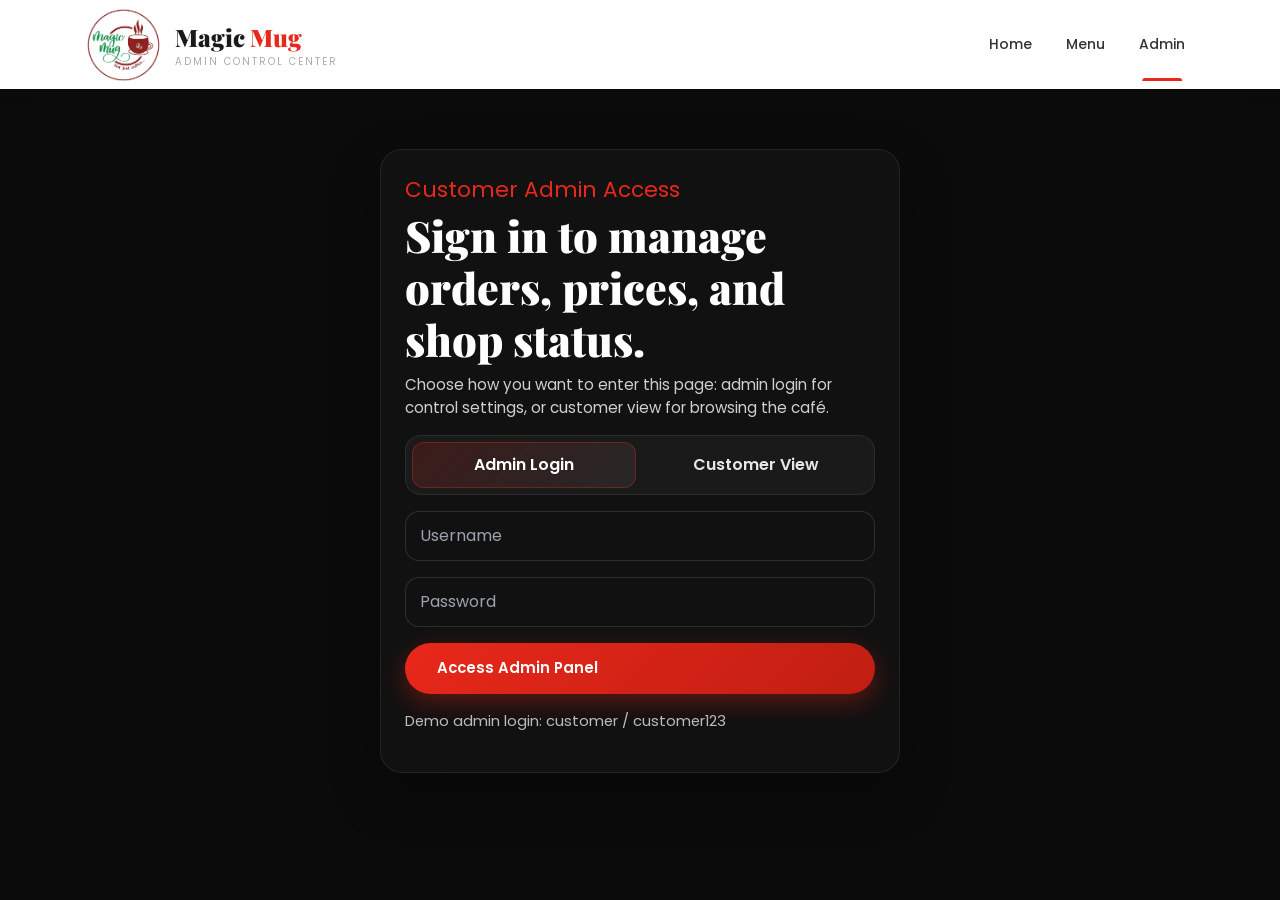
==== commit 984c1cd9: "admin changes" ====
--- a/admin.html
+++ b/admin.html
@@ -60,7 +60,7 @@
                <div class="admin-card login-box">
                   <div class="card-body">
                      <span class="slbl">Customer Admin Access</span>
-                     <h2 class="stitle mb-2">Sign in to manage orders, prices, and shop status.</h2>
+                     <h2 class="stitle mb-2" style="color:white">Sign in to manage orders, prices, and shop status.</h2>
                      <p class="login-hint mb-3">Choose how you want to enter this page: admin login for control settings, or customer view for browsing the café.</p>
                      <div class="login-toggle mb-3">
                         <button id="modeAdminBtn" class="active" type="button">Admin Login</button>
--- a/css/style.css
+++ b/css/style.css
@@ -194,7 +194,7 @@
   padding: 88px 0;
 }
 .slbl {
-  font-family: "Dancing Script", cursive;
+  /* font-family: "Dancing Script", cursive; */
   font-size: 1.35rem;
   color: var(--primary);
   display: block;
